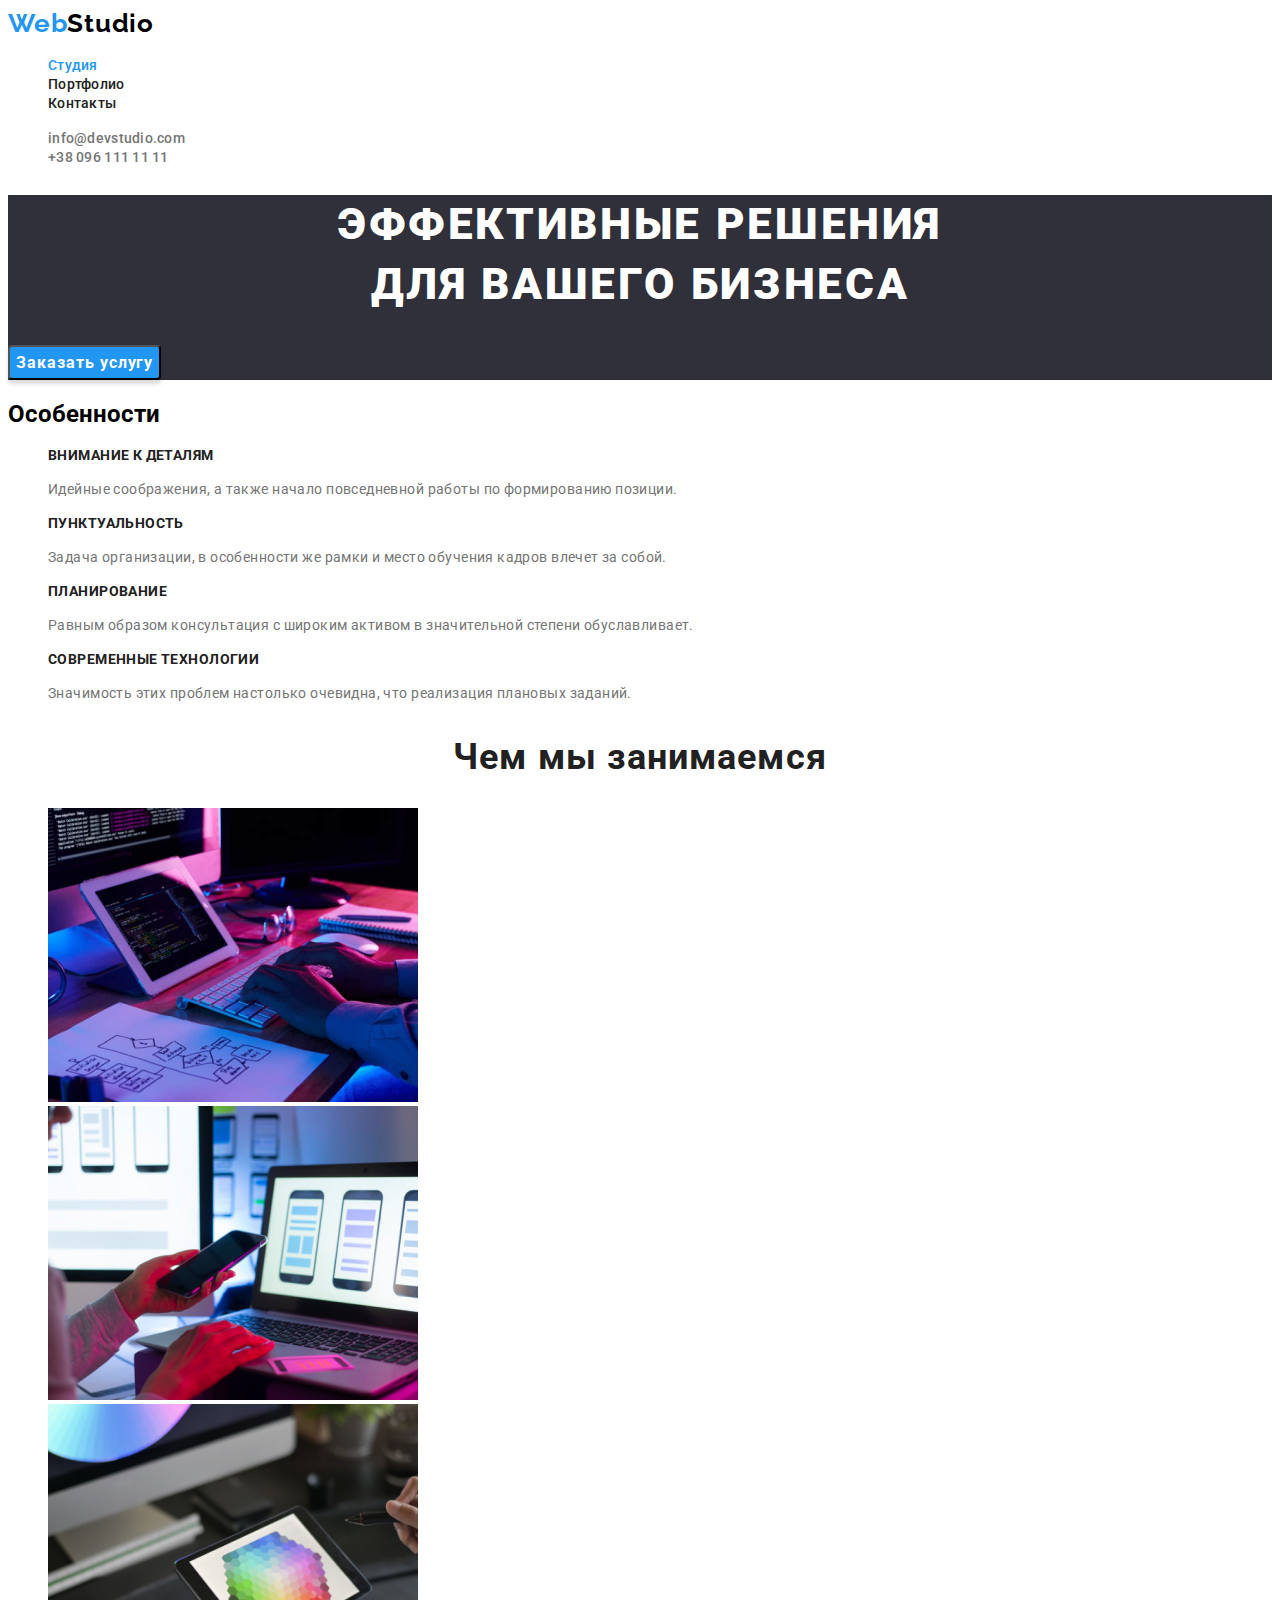
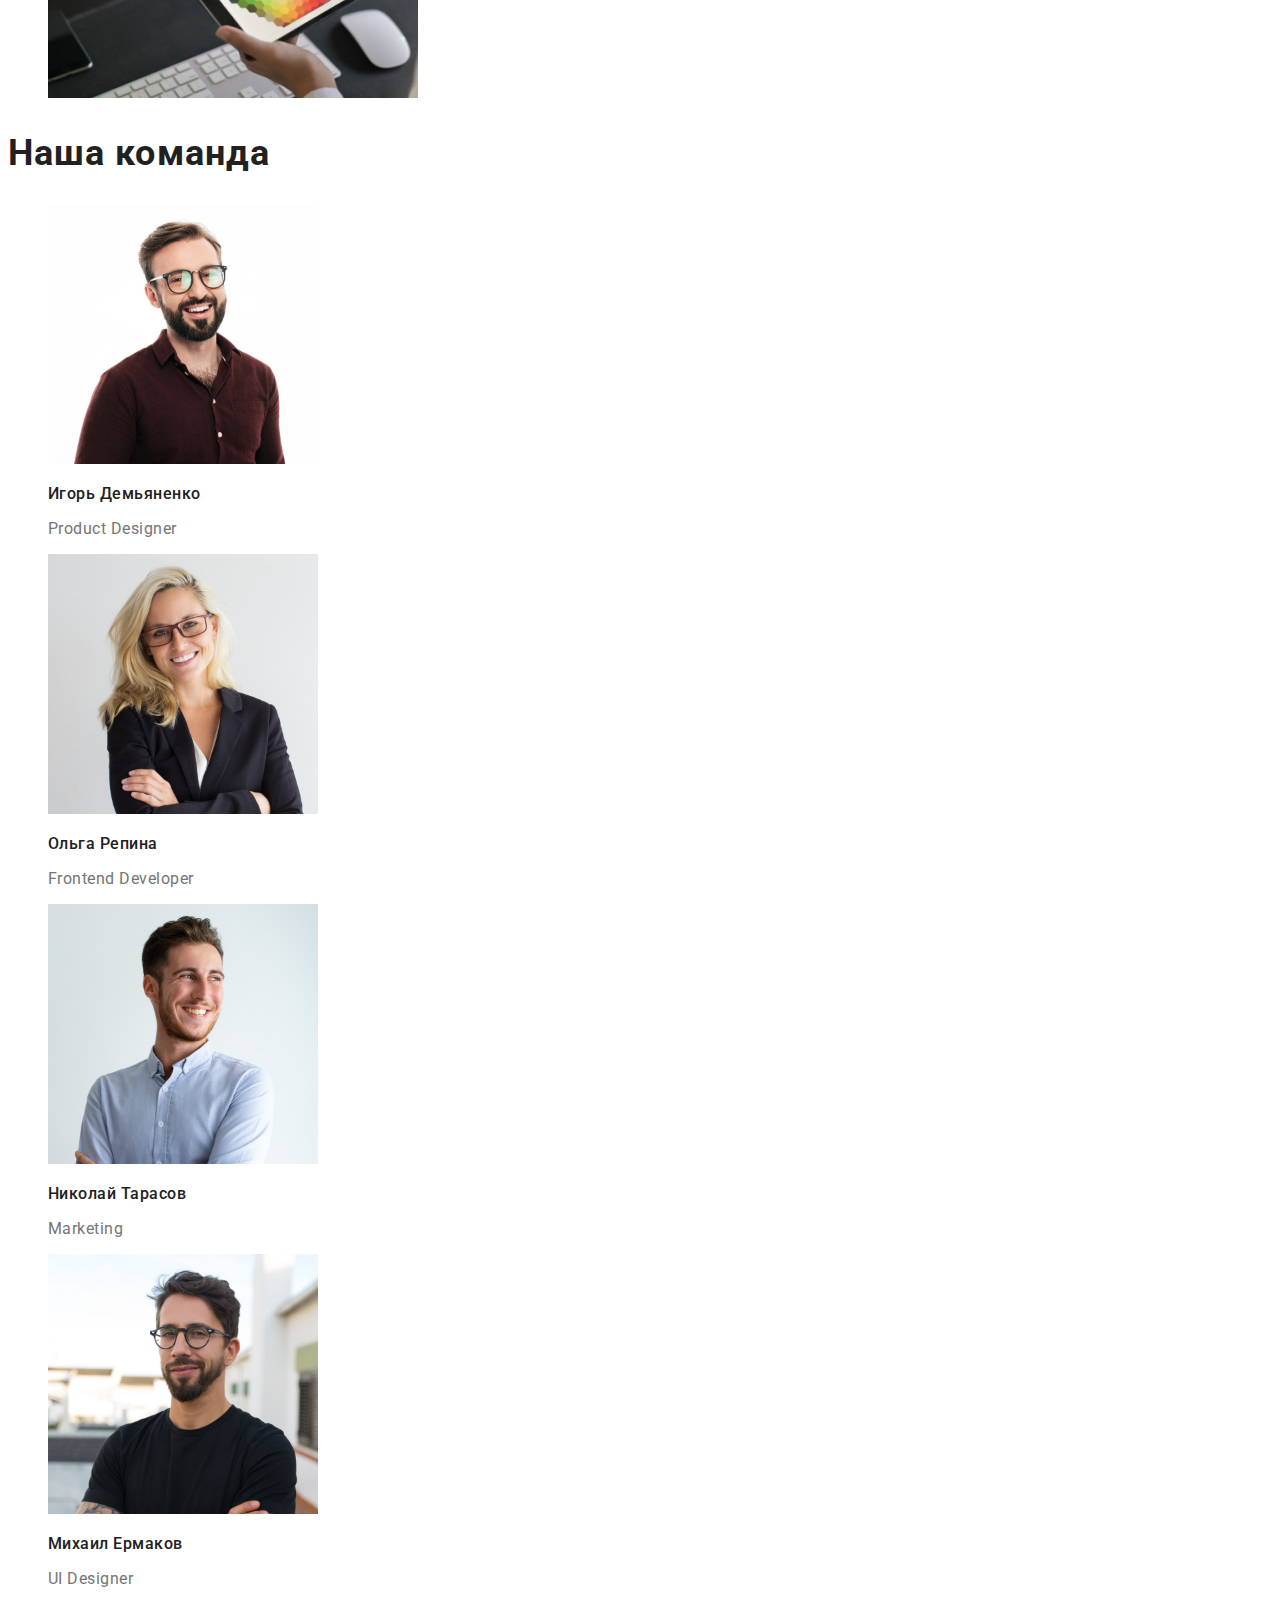
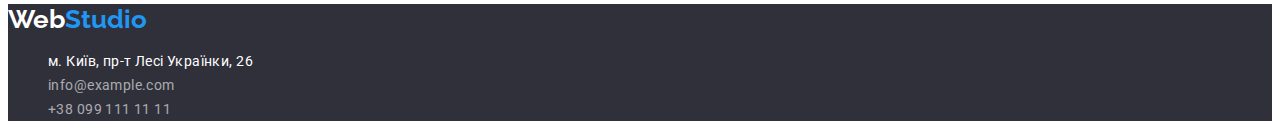
==== index.html @ 1efe6812 "copy" ====
<!DOCTYPE html>
<html lang="ru">
<head>
<meta charset="UTF-8">
<meta http-equiv="X-UA-Compatible" content="IE=edge">
<meta name="viewport" content="width=device-width, initial-scale=1.0">
<link href="https://fonts.googleapis.com/css2?family=Raleway:wght@700&family=Roboto:wght@400;500;700;900&display=swap" rel="stylesheet">
<link rel="stylesheet" href="./сss/styles.css"> 
<title>Studio</title>
</head>
<body >
<!--шапка-->
<header>
<a href="" class="logo"><span>Web</span>Studio</a>
<nav>
<ul class="site-nav">
<li ><a class="link-current" href="" >Студия</a></li>
<li ><a class="link" href="./portfolio.html">Портфолио</a></li>
<li ><a class="link" href="" >Контакты</a></li>
 </ul>
</nav> 
<ul class="adress-header">
 <li ><a class="adress-link" href="meilto:info@devstudio.com">info@devstudio.com</a>
 <li ><a class="adress-link" href="tel:+380961111111">+38 096 111 11 11</a></li>
</ul>
</header>
    <!--основное меню-->
    <main>
        <!--Банер-->
        <section class="hero">
            <h1 class="hero-title">Эффективные решения<br>для вашего бизнеса</h1>
            <button class="button" type="button" >Заказать услугу</button>
        </section>
        <!--описание скилов-->
        <section class="peculiarities">
            <h2>Особенности</h2>
            <ul>
                <li>
                    <h3 class="peculiarities-list">Внимание к деталям</h3>
                    <p class="peculiarities-text">Идейные соображения, а также начало повседневной работы по формированию позиции.</p>
                </li>
                <li>
                    <h3 class="peculiarities-list">Пунктуальность</h3>
                    <p class="peculiarities-text">Задача организации, в особенности же рамки и место обучения кадров влечет за собой.</p>
                </li>
                <li>
                    <h3 class="peculiarities-list">Планирование</h3>
                    <p class="peculiarities-text">Равным образом консультация с широким активом в значительной степени обуславливает.</p>
                </li>
                <li>
                    <h3 class="peculiarities-list">Современные технологии</h3>
                    <p class="peculiarities-text">Значимость этих проблем настолько очевидна, что реализация плановых заданий.</p>
            </ul>
        </section>
        <!--виды работ-->
        <section class="work">

            <h2 class="work-list" >Чем мы занимаемся</h2>
            <ul>
                <li><img src="./imges/image1.jpg" alt="пишем-сайты " width="370"></li>
                <li><img src="./imges/image2.jpg" alt="подстраиваем сайты для телефонов" width="370"></li>
                <li><img src="./imges/image3.jpg" alt="работа с apple" width="370"></li>
            </ul>
        </section>
        <!--команда-->
        <section class="team">

            <h2 class="team-list">Наша команда</h2>
            <ul>
                <li><img src="./imges/image11.jpg" alt="Игорь Демьяненко" width="270">
                    <h3 class="team-name">Игорь Демьяненко</h3>
                    <p class="proffession">Product Designer</p>
                </li>
                <li><img src="./imges/image22.jpg" alt="Ольга Репина" width="270">
                    <h3 class="team-name">Ольга Репина</h3>
                    <p class="proffession">Frontend Developer</p>
                </li>
                <li>
                    <img src="./imges/image33.jpg" alt="Николай Тарасов" width="270">
                    <h3 class="team-name">Николай Тарасов</h3>
                    <p class="proffession">Marketing</p>
                </li>
                <li>
                    <img src="./imges/image44.jpg" alt="Михаил Ермаков" width="270">
                    <h3 class="team-name">Михаил Ермаков</h3>
                    <p class="proffession">UI Designer</p>
                </li>
            </ul>
        </section>
    </main>
    <!--подвал-->
    <footer class="footer">
        <a class="logo-footer" href="./index.html"><span class="logo-wight">Web</span>Studio</a>
        <address >
            <ul class="adress">
                <li ><a class="maps" href="https://goo.gl/maps/7KF9bq7pgSn1SmcG7" target="_blank" rel="noopener noreferrer">м. Київ, пр-т Лесі
                        Українки, 26</a></li>
                <li ><a class="mail" href="mailto:info@example.com">info@example.com</a></li>
                <li ><a class="tel"  href="tel:+380991111111">+38 099 111 11 11</a></li>
            </ul>
        </address>
    </footer>
</body>

</html>
---- сss/styles.css ----
:root{--primary-text-color:#757575;
--title-text-color:#000000;
--acsent-color: #2196F3;
--link-color:#212121;
--ptimari-bg-color:#FFFFFF;
}
body{
font-family:'Roboto',sans-serif;
background: var(--ptimari-bg-color);

}
ul{
list-style: none;
}

/* logo */
.logo {
font-family:'Raleway';
font-weight: 700;
font-size: 26px;
line-height:1.19;
letter-spacing: 0.03em;
color: var(--title-text-color);
text-decoration: none;
}
.logo > span{
    color:#2196F3;
}
/* site nav */
.site-nav .link{
font-weight: 500;
font-size: 14px;
letter-spacing: 0.02em;   
text-decoration: none;
color:#212121;

 }
 .site-nav .link:hover{
color:#2196F3;}

.site-nav .link:focus{color: #2196F3;
}
.link-current{
text-decoration: none;
color: var(--acsent-color);
font-weight: 500;
font-size: 14px;
letter-spacing: 0.02em;
text-decoration: none;

}
/* adress-head */
.adress-header .adress-link{
    font-weight: 500;
    font-size: 14px;
    letter-spacing: 0.02em;
    text-decoration: none;
    color: #757575;
    }
.adress-header .adress-link:hover,.adress-header .adress-link:focus{
    color: #2196F3;
}
/* hero */
.hero{background: #2F303A;
}
.hero-title{
font-weight: 900;
font-size: 44px;
line-height:1.36;
text-align: center;
letter-spacing: 0.06em;
text-transform: uppercase;
color: #FFFFFF;}

.hero .button{
font-family: inherit;
font-weight: 700;
font-size: 16px;
line-height: 1.87;
cursor: pointer;
letter-spacing: 0.06em;
background-color: #2196F3;
box-shadow: 0px 4px 4px rgba(0, 0, 0, 0.15);
border-radius: 4px;
color: #FFFFFF;
}
/* Особенности */
.peculiarities-list{
font-weight: 700;
font-size: 14px;
line-height: 1.14;
letter-spacing: 0.03em;
text-transform: uppercase;
color: #212121;
}
.peculiarities-text{
font-weight: 400;
font-size: 14px;
line-height: 1.71;
letter-spacing: 0.03em;
color: #757575;
}
/* виды работ */
.work-list{
    font-weight: 700;
    font-size: 36px;
    line-height: 1.17;
    text-align: center;
    letter-spacing: 0.03em;
    color: #212121;
}
/* команда */

.team-list{
font-style: normal;
font-weight: 700;
font-size: 36px;
line-height: 1.17;
letter-spacing: 0.03em;
color: #212121;
}
.team-name{
    font-weight: 500;
    font-size: 16px;
    line-height: 19px;
    letter-spacing: 0.03em;
    color: #212121;
}
.proffession {
font-weight: 400;
font-size: 16px;
line-height: 1.19;
letter-spacing: 0.03em;
color: #757575;
}
/* подвал */
.footer{
background: #2F303A;
}

.logo-footer{
font-family: 'Raleway';
font-weight: 700;
font-size: 26px;
color: #2196F3;
text-decoration: none;

}    
.logo-footer span {
color:#FFFFFF

}
.maps{
font-style: normal;
font-weight: 400;
font-size: 14px;
line-height: 1.71;
letter-spacing: 0.03em;
text-decoration: none;
color: #FFFFFF;
}
.adress .mail{
font-style: normal;
font-weight: 400;
font-size: 14px;
line-height: 1.71;
letter-spacing: 0.03em;
text-decoration: none;
color: rgba(255, 255, 255, 0.6);
}
.adress .tel{
font-style: normal;
font-weight: 400;
font-size: 14px;
line-height: 1.71;
letter-spacing: 0.03em;
text-decoration: none;
color: rgba(255, 255, 255, 0.6);}
.adress .maps:hover,.adress .maps:focus{
    color:#2196F3;
} 
.adress .mail:hover,.adress .mail:focus{
    color: #2196F3;
}
.adress .tel:hover,.adress .tel:focus{
    color: #2196F3;
}
/* портфолио */
.section-ng {
    cursor: pointer;
}
.button .list{
font-family: inherit;
font-weight: 500; 
font-size: 16px; 
box-shadow: 0px 4px 4px rgba(0, 0, 0, 0.15);
}
.button .list:hover{
background-color: #2196F3;
cursor: pointer
}

.button .list:hover{
 color: #FFFFFF;   
}
.button .list:focus{
background-color: #2196F3;    
}
.button .list:focus{
    color: #FFFFFF;
}
.gallery .title{
font-style:700; 
font-size: 18px; 
line-height: 2;
color: #212121;
}
.gallery .text{
font-weight:400;
font-size: 16px ;
line-height: 1.9; 
color: #757575;

}
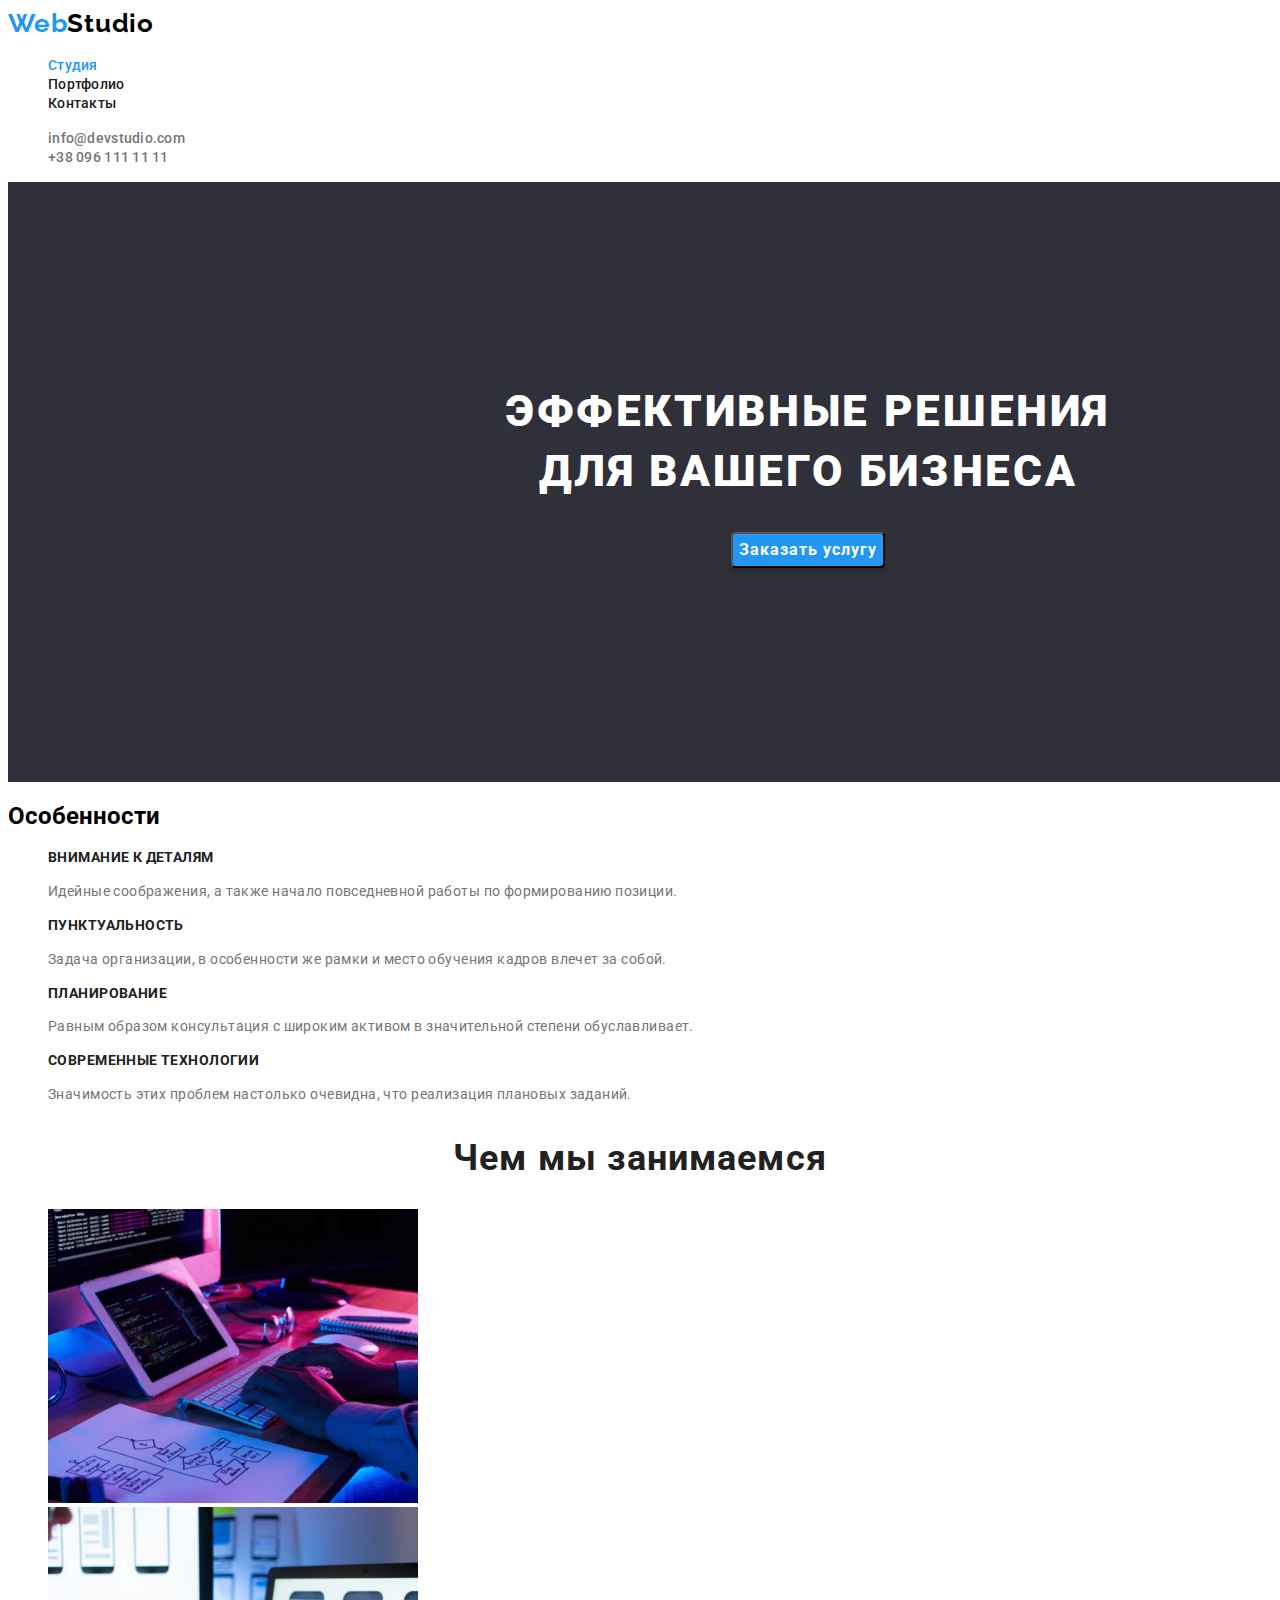
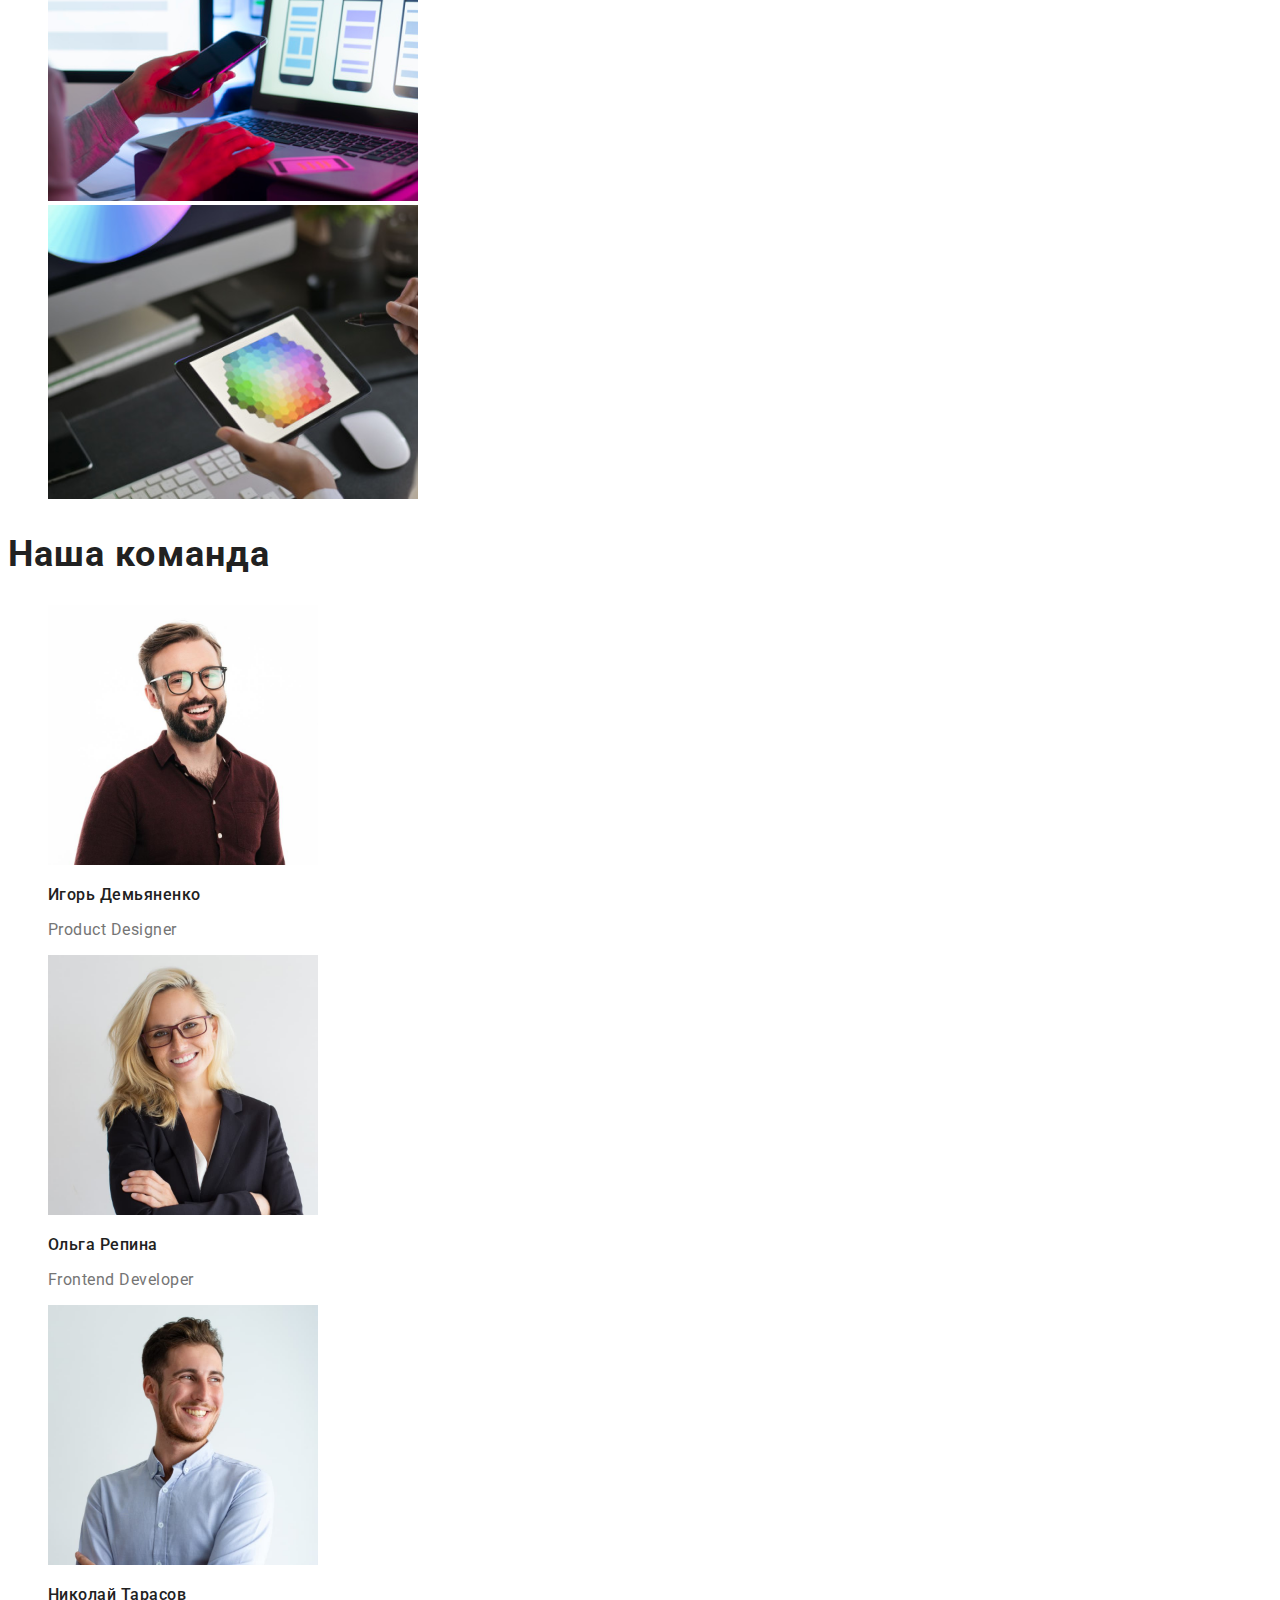
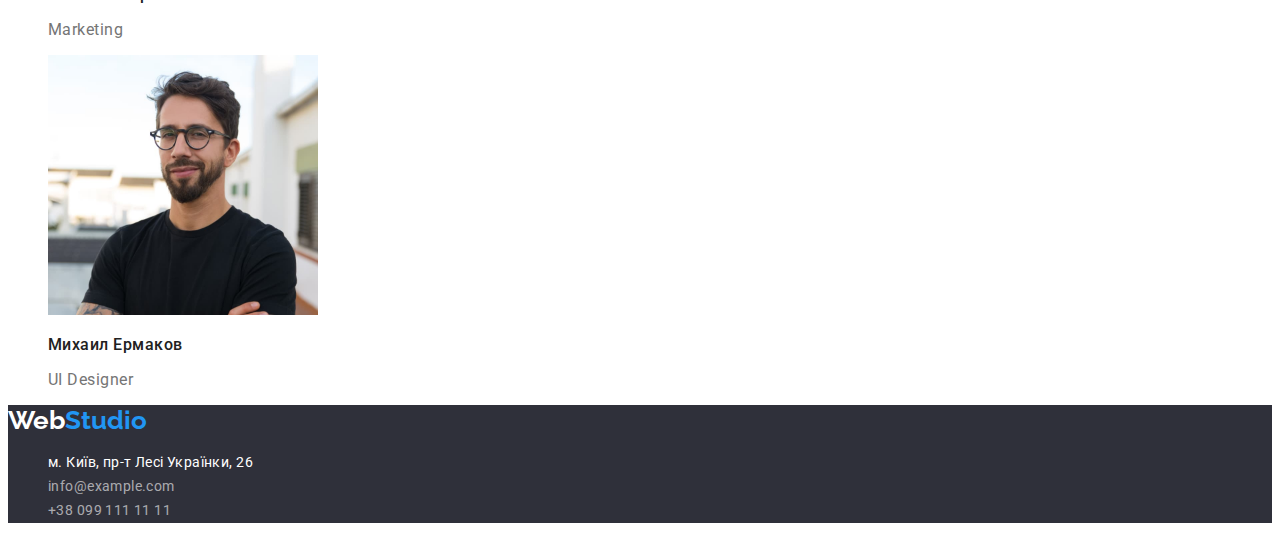
==== commit 3e53973b: "studi" ====
--- a/index.html
+++ b/index.html
@@ -5,6 +5,7 @@
 <meta http-equiv="X-UA-Compatible" content="IE=edge">
 <meta name="viewport" content="width=device-width, initial-scale=1.0">
 <link href="https://fonts.googleapis.com/css2?family=Raleway:wght@700&family=Roboto:wght@400;500;700;900&display=swap" rel="stylesheet">
+<link rel="stylesheet" href="https://cdnjs.cloudflare.com/ajax/libs/modern-normalize/1.1.0/modern-normalize.min.css" integrity="sha512-wpPYUAdjBVSE4KJnH1VR1HeZfpl1ub8YT/NKx4PuQ5NmX2tKuGu6U/JRp5y+Y8XG2tV+wKQpNHVUX03MfMFn9Q==" crossorigin="anonymous" referrerpolicy="no-referrer" />
 <link rel="stylesheet" href="./сss/styles.css"> 
 <title>Studio</title>
 </head>
--- a/сss/styles.css
+++ b/сss/styles.css
@@ -61,13 +61,21 @@
     color: #2196F3;
 }
 /* hero */
-.hero{background: #2F303A;
+.hero{
+    display: inline-block;
+    margin-top: 0;
+    height: 600px;
+    width: 1600px;
+    text-align: center;
+    background: #2F303A;
 }
 .hero-title{
+margin-top: 200px;
+margin-bottom: 30px;
 font-weight: 900;
 font-size: 44px;
 line-height:1.36;
-text-align: center;
+
 letter-spacing: 0.06em;
 text-transform: uppercase;
 color: #FFFFFF;}
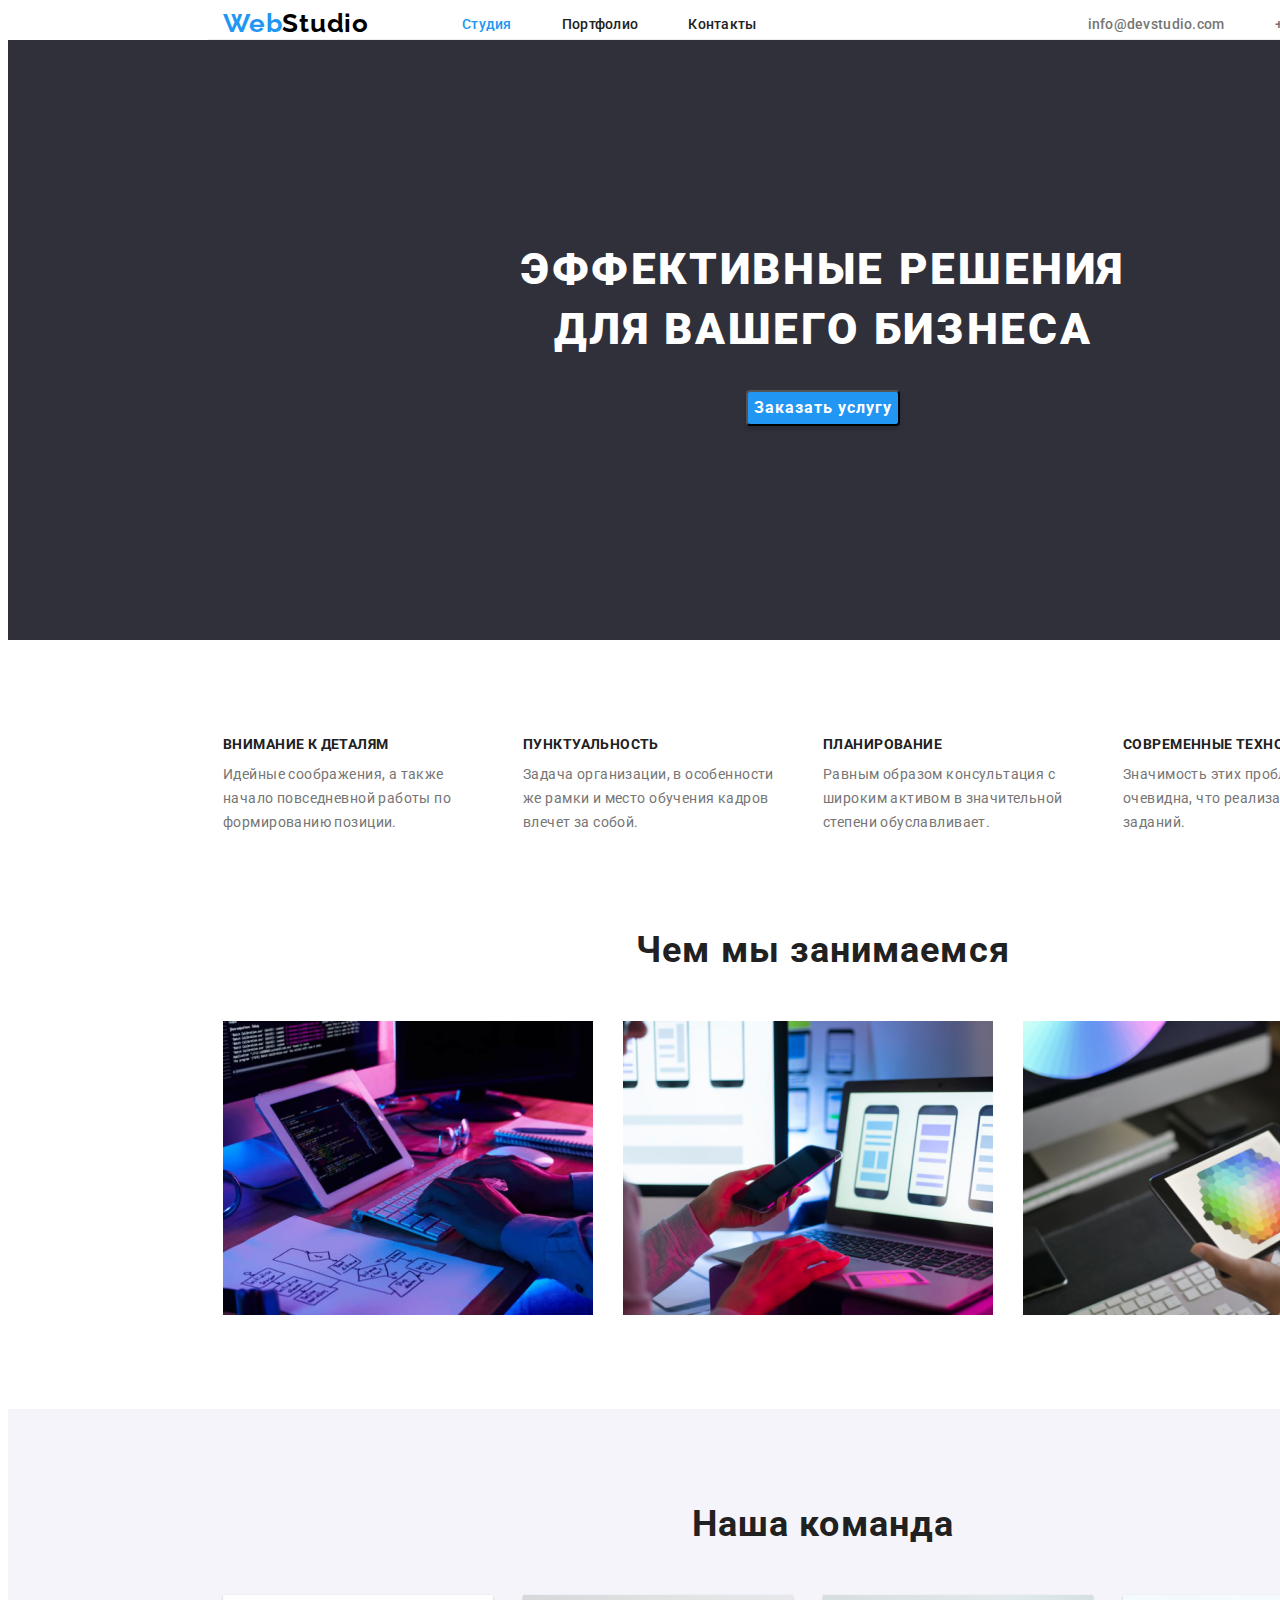
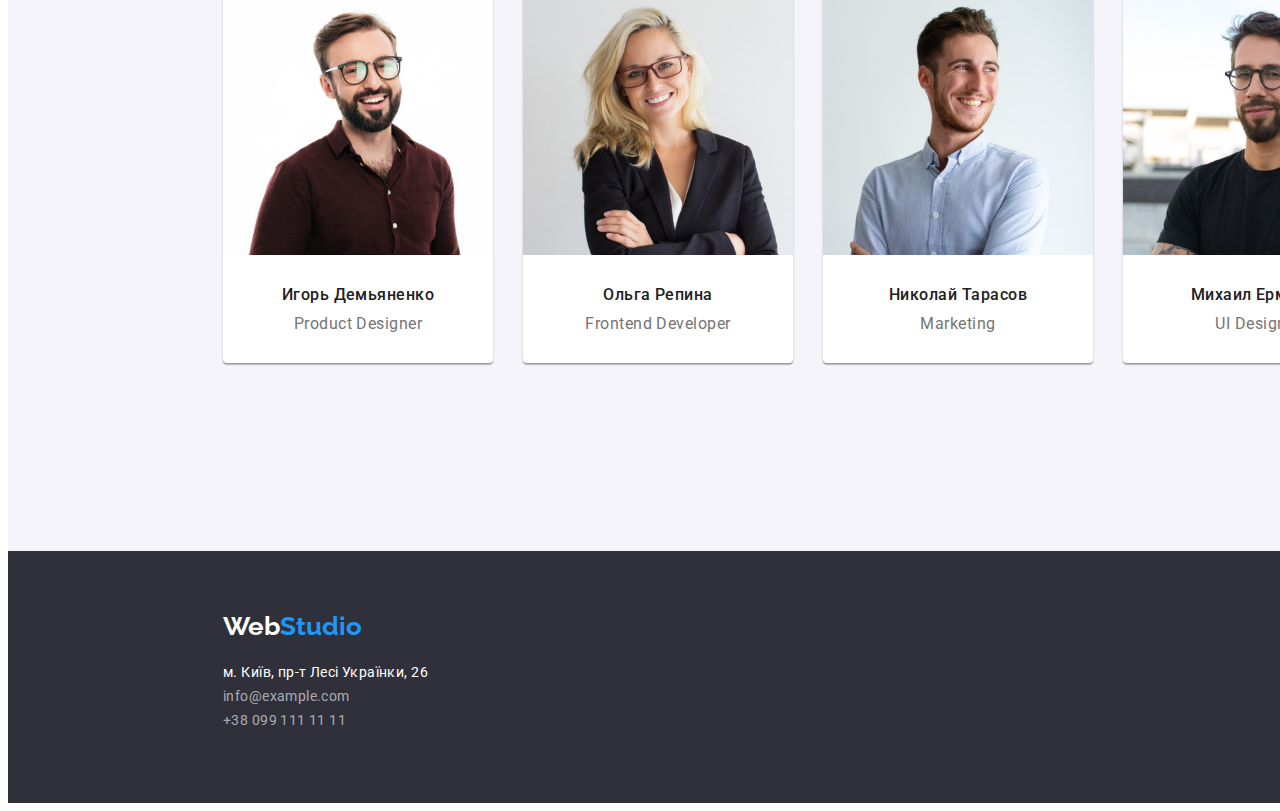
==== commit ac9343e3: "home work 3" ====
--- a/index.html
+++ b/index.html
@@ -10,96 +10,108 @@
 <title>Studio</title>
 </head>
 <body >
-<!--шапка-->
+<!--header-->
 <header>
+<div class="conteiner header">
 <a href="" class="logo"><span>Web</span>Studio</a>
 <nav>
 <ul class="site-nav">
-<li ><a class="link-current" href="" >Студия</a></li>
-<li ><a class="link" href="./portfolio.html">Портфолио</a></li>
-<li ><a class="link" href="" >Контакты</a></li>
+<li class="item"><a class="link-current" href="" >Студия</a></li>
+<li class="item"><a class="link" href="./portfolio.html">Портфолио</a></li>
+<li class="item"><a class="link" href="" >Контакты</a></li>
  </ul>
 </nav> 
 <ul class="adress-header">
- <li ><a class="adress-link" href="meilto:info@devstudio.com">info@devstudio.com</a>
- <li ><a class="adress-link" href="tel:+380961111111">+38 096 111 11 11</a></li>
+ <li class="item"><a class="adress-link" href= "meilto:info@devstudio.com">info@devstudio.com</a>
+ <li class="item"><a class="adress-link" href= "tel:+380961111111">+38 096 111 11 11</a></li>
 </ul>
+</div>
 </header>
-    <!--основное меню-->
+    <!--unique main-->
     <main>
         <!--Банер-->
         <section class="hero">
+            <div class="conteiner">
             <h1 class="hero-title">Эффективные решения<br>для вашего бизнеса</h1>
             <button class="button" type="button" >Заказать услугу</button>
+        </div>
         </section>
-        <!--описание скилов-->
-        <section class="peculiarities">
-            <h2>Особенности</h2>
-            <ul>
-                <li>
+        <!--skill description-->
+        <section >
+            <div class="conteiner">
+            <h2 class="visibility">Особенности</h2>
+            <ul class="peculiarities">
+                <li class="item">
                     <h3 class="peculiarities-list">Внимание к деталям</h3>
                     <p class="peculiarities-text">Идейные соображения, а также начало повседневной работы по формированию позиции.</p>
                 </li>
-                <li>
+                <li class="item">
                     <h3 class="peculiarities-list">Пунктуальность</h3>
                     <p class="peculiarities-text">Задача организации, в особенности же рамки и место обучения кадров влечет за собой.</p>
                 </li>
-                <li>
+                <li class="item">
                     <h3 class="peculiarities-list">Планирование</h3>
                     <p class="peculiarities-text">Равным образом консультация с широким активом в значительной степени обуславливает.</p>
                 </li>
-                <li>
+                <li class="item">
                     <h3 class="peculiarities-list">Современные технологии</h3>
                     <p class="peculiarities-text">Значимость этих проблем настолько очевидна, что реализация плановых заданий.</p>
             </ul>
+        </div>
         </section>
-        <!--виды работ-->
-        <section class="work">
+        <!--work tips-->
+        <section >
+            <div class="conteiner">
 
             <h2 class="work-list" >Чем мы занимаемся</h2>
-            <ul>
-                <li><img src="./imges/image1.jpg" alt="пишем-сайты " width="370"></li>
-                <li><img src="./imges/image2.jpg" alt="подстраиваем сайты для телефонов" width="370"></li>
-                <li><img src="./imges/image3.jpg" alt="работа с apple" width="370"></li>
+            <ul class="work">
+                <li class="img"><img src="./imges/image1.jpg" alt="пишем-сайты " width="370"></li>
+                <li class="img"><img src="./imges/image2.jpg" alt="подстраиваем сайты для телефонов" width="370"></li>
+                <li class="img"><img src="./imges/image3.jpg" alt="работа с apple" width="370"></li>
             </ul>
+        </div>
         </section>
-        <!--команда-->
-        <section class="team">
+        <!--team-->
+        <section class="teams">
+            <div class="conteiner ">
 
             <h2 class="team-list">Наша команда</h2>
-            <ul>
-                <li><img src="./imges/image11.jpg" alt="Игорь Демьяненко" width="270">
+            <ul class="team">
+                <li class="item"><img src="./imges/image11.jpg" alt="Игорь Демьяненко" width="270">
                     <h3 class="team-name">Игорь Демьяненко</h3>
                     <p class="proffession">Product Designer</p>
                 </li>
-                <li><img src="./imges/image22.jpg" alt="Ольга Репина" width="270">
+                <li class="item"><img src="./imges/image22.jpg" alt="Ольга Репина" width="270">
                     <h3 class="team-name">Ольга Репина</h3>
                     <p class="proffession">Frontend Developer</p>
                 </li>
-                <li>
+                <li class="item">
                     <img src="./imges/image33.jpg" alt="Николай Тарасов" width="270">
                     <h3 class="team-name">Николай Тарасов</h3>
                     <p class="proffession">Marketing</p>
                 </li>
-                <li>
+                <li class="item">
                     <img src="./imges/image44.jpg" alt="Михаил Ермаков" width="270">
                     <h3 class="team-name">Михаил Ермаков</h3>
                     <p class="proffession">UI Designer</p>
                 </li>
             </ul>
+        </div>
         </section>
     </main>
-    <!--подвал-->
+    <!--footer-->
     <footer class="footer">
+        <div class="conteiner">
         <a class="logo-footer" href="./index.html"><span class="logo-wight">Web</span>Studio</a>
         <address >
             <ul class="adress">
-                <li ><a class="maps" href="https://goo.gl/maps/7KF9bq7pgSn1SmcG7" target="_blank" rel="noopener noreferrer">м. Київ, пр-т Лесі
+                <li class="item"><a class="maps" href="https://goo.gl/maps/7KF9bq7pgSn1SmcG7" target="_blank" rel="noopener noreferrer">м. Київ, пр-т Лесі
                         Українки, 26</a></li>
-                <li ><a class="mail" href="mailto:info@example.com">info@example.com</a></li>
-                <li ><a class="tel"  href="tel:+380991111111">+38 099 111 11 11</a></li>
+                <li class="item"><a class="mail" href="mailto:info@example.com">info@example.com</a></li>
+                <li class="item"><a class="tel"  href="tel:+380991111111">+38 099 111 11 11</a></li>
             </ul>
         </address>
+    </div>
     </footer>
 </body>
 
--- a/сss/styles.css
+++ b/сss/styles.css
@@ -4,19 +4,48 @@
 --link-color:#212121;
 --ptimari-bg-color:#FFFFFF;
 }
+
 body{
 font-family:'Roboto',sans-serif;
 background: var(--ptimari-bg-color);
-
-}
-ul{
+}
+
+ul{margin: 0;
+padding: 0;
 list-style: none;
 }
-
+h1,h2,h3,h4,h5,h6{
+    margin: 0;
+    padding: 0;
+}
+p{margin: 0;
+padding: 0;}
+/* size all content */
+.conteiner{
+display: inline-block;
+width: 1200px;
+margin: 0 200px 0 200px;
+padding: 0 15px 0 15px;
+}
+
+/* visibility */
+.visibility{
+font-size:0;
+visibility: hidden;
+}
+ 
+/* header */
+.conteiner.header{
+display:flex; 
+align-items: center;
+border-bottom: 1px solid #ECECEC;}
 /* logo */
 .logo {
+
 font-family:'Raleway';
 font-weight: 700;
+margin-left: 0;
+margin-right: 93px;
 font-size: 26px;
 line-height:1.19;
 letter-spacing: 0.03em;
@@ -27,6 +56,16 @@
     color:#2196F3;
 }
 /* site nav */
+.site-nav{
+    display:flex;
+    padding-left: 0;
+}
+.site-nav .item{
+    margin-right: 50px;
+}
+.site-nav .item:last-child{
+    margin-right: 331px;
+}
 .site-nav .link{
 font-weight: 500;
 font-size: 14px;
@@ -50,6 +89,17 @@
 
 }
 /* adress-head */
+.adress-header{
+    display:flex;
+    padding-left: 0;
+}
+.adress-header .item{
+    margin-right: 50px; 
+   
+}
+.adress-header .item:last-child{
+margin-right: 0;
+}
 .adress-header .adress-link{
     font-weight: 500;
     font-size: 14px;
@@ -62,12 +112,13 @@
 }
 /* hero */
 .hero{
-    display: inline-block;
-    margin-top: 0;
-    height: 600px;
-    width: 1600px;
-    text-align: center;
-    background: #2F303A;
+display: inline-block;
+height: 600px;
+width: 1600px;
+margin-bottom: 94px;
+text-align: center;
+background: #2F303A;
+
 }
 .hero-title{
 margin-top: 200px;
@@ -92,8 +143,23 @@
 border-radius: 4px;
 color: #FFFFFF;
 }
-/* Особенности */
+/* peculiarities */
+.peculiarities{
+display: inline-block;
+padding: 0;
+display: flex;
+padding-bottom: 94px;
+}
+.peculiarities .item{
+margin-right: 30px;
+padding: 0;
+width: 270px;
+}
+.peculiarities .item:last-child{
+margin-right: 0;
+}
 .peculiarities-list{
+margin-bottom: 10px;
 font-weight: 700;
 font-size: 14px;
 line-height: 1.14;
@@ -108,8 +174,20 @@
 letter-spacing: 0.03em;
 color: #757575;
 }
-/* виды работ */
+/* work tips */
+.work{
+    padding: 0;
+    display: flex;
+padding-bottom: 94px;
+}
+.work .img{
+    margin-right: 30px;
+}
+.work .img:last-child{
+    margin-right: 0;
+}
 .work-list{
+    margin-bottom: 50px;
     font-weight: 700;
     font-size: 36px;
     line-height: 1.17;
@@ -117,9 +195,39 @@
     letter-spacing: 0.03em;
     color: #212121;
 }
-/* команда */
-
+
+/*team*/
+.teams{
+display: inline-block;
+padding-top: 94px;
+height: 648px;
+width: 1600px;
+background-color: #F5F4FA
+}
+.team{
+    padding: 0;
+    display: flex;
+    margin-bottom: 94px;
+   
+}
+.team .item{
+margin-right: 30px;
+text-align: center;
+border-bottom-left-radius:4px;
+border-bottom-right-radius: 4px;
+background-color: #FFFFFF;
+box-shadow:
+        0px 1px 3px rgba(0, 0, 0, 0.12),
+        0px 1px 1px rgba(0, 0, 0, 0.14),
+        0px 2px 1px rgba(0, 0, 0, 0.2);
+}
+.team .item:last-child{
+    margin-right: 0;
+}
 .team-list{
+text-align: center;
+padding-bottom: 50px;
+margin: 0;
 font-style: normal;
 font-weight: 700;
 font-size: 36px;
@@ -128,6 +236,8 @@
 color: #212121;
 }
 .team-name{
+   padding-top: 30px;
+   padding-bottom: 10px;
     font-weight: 500;
     font-size: 16px;
     line-height: 19px;
@@ -135,24 +245,32 @@
     color: #212121;
 }
 .proffession {
+padding-bottom: 30px;
 font-weight: 400;
 font-size: 16px;
 line-height: 1.19;
 letter-spacing: 0.03em;
 color: #757575;
 }
-/* подвал */
+/* footer */
 .footer{
+height: 252px;
+width: 1600px;
 background: #2F303A;
 }
+.adress{padding: 0;
+    
+}
 
 .logo-footer{
+ display:block;
+ margin-bottom: 20px;
 font-family: 'Raleway';
 font-weight: 700;
+margin-top: 60px;
 font-size: 26px;
 color: #2196F3;
 text-decoration: none;
-
 }    
 .logo-footer span {
 color:#FFFFFF
@@ -167,6 +285,7 @@
 text-decoration: none;
 color: #FFFFFF;
 }
+
 .adress .mail{
 font-style: normal;
 font-weight: 400;
@@ -193,31 +312,71 @@
 .adress .tel:hover,.adress .tel:focus{
     color: #2196F3;
 }
-/* портфолио */
+
+/*button*/
 .section-ng {
     cursor: pointer;
 }
-.button .list{
+.but{ 
+margin-top: 94px; 
+display: flex;
+justify-content: center;
+padding: 0;
+}
+.but .item{
+ margin-right: 8px;
+ margin-bottom: 34px;
+}
+.but .item:last-child{
+    margin-right: 0;
+}
+.but .list{
 font-family: inherit;
 font-weight: 500; 
 font-size: 16px; 
 box-shadow: 0px 4px 4px rgba(0, 0, 0, 0.15);
 }
-.button .list:hover{
+.but .list:hover{
 background-color: #2196F3;
 cursor: pointer
 }
 
-.button .list:hover{
+.but .list:hover{
  color: #FFFFFF;   
 }
-.button .list:focus{
+.but .list:focus{
 background-color: #2196F3;    
 }
-.button .list:focus{
+.but .list:focus{
     color: #FFFFFF;
 }
+/* gallery */
+img{display:block;}
+.gallery{
+    display: flex;
+    flex-wrap: wrap;
+    padding: 0;
+}
+.gallery .list{
+margin-right:30px;
+margin-bottom: 30px;
+}
+.gallery .border{
+margin: 0;
+padding: 20px 24px;
+border-left:1px solid #EEEEEE;
+border-right:1px solid #EEEEEE;
+border-bottom:1px solid #EEEEEE;
+}
+.gallery .list:nth-child(3n){
+    margin-right: 0;
+}
+.gallery .list:nth-child(n+7){
+    margin-bottom: 0;
+   padding-bottom: 94px;
+}
 .gallery .title{
+font-family: 'Roboto';
 font-style:700; 
 font-size: 18px; 
 line-height: 2;
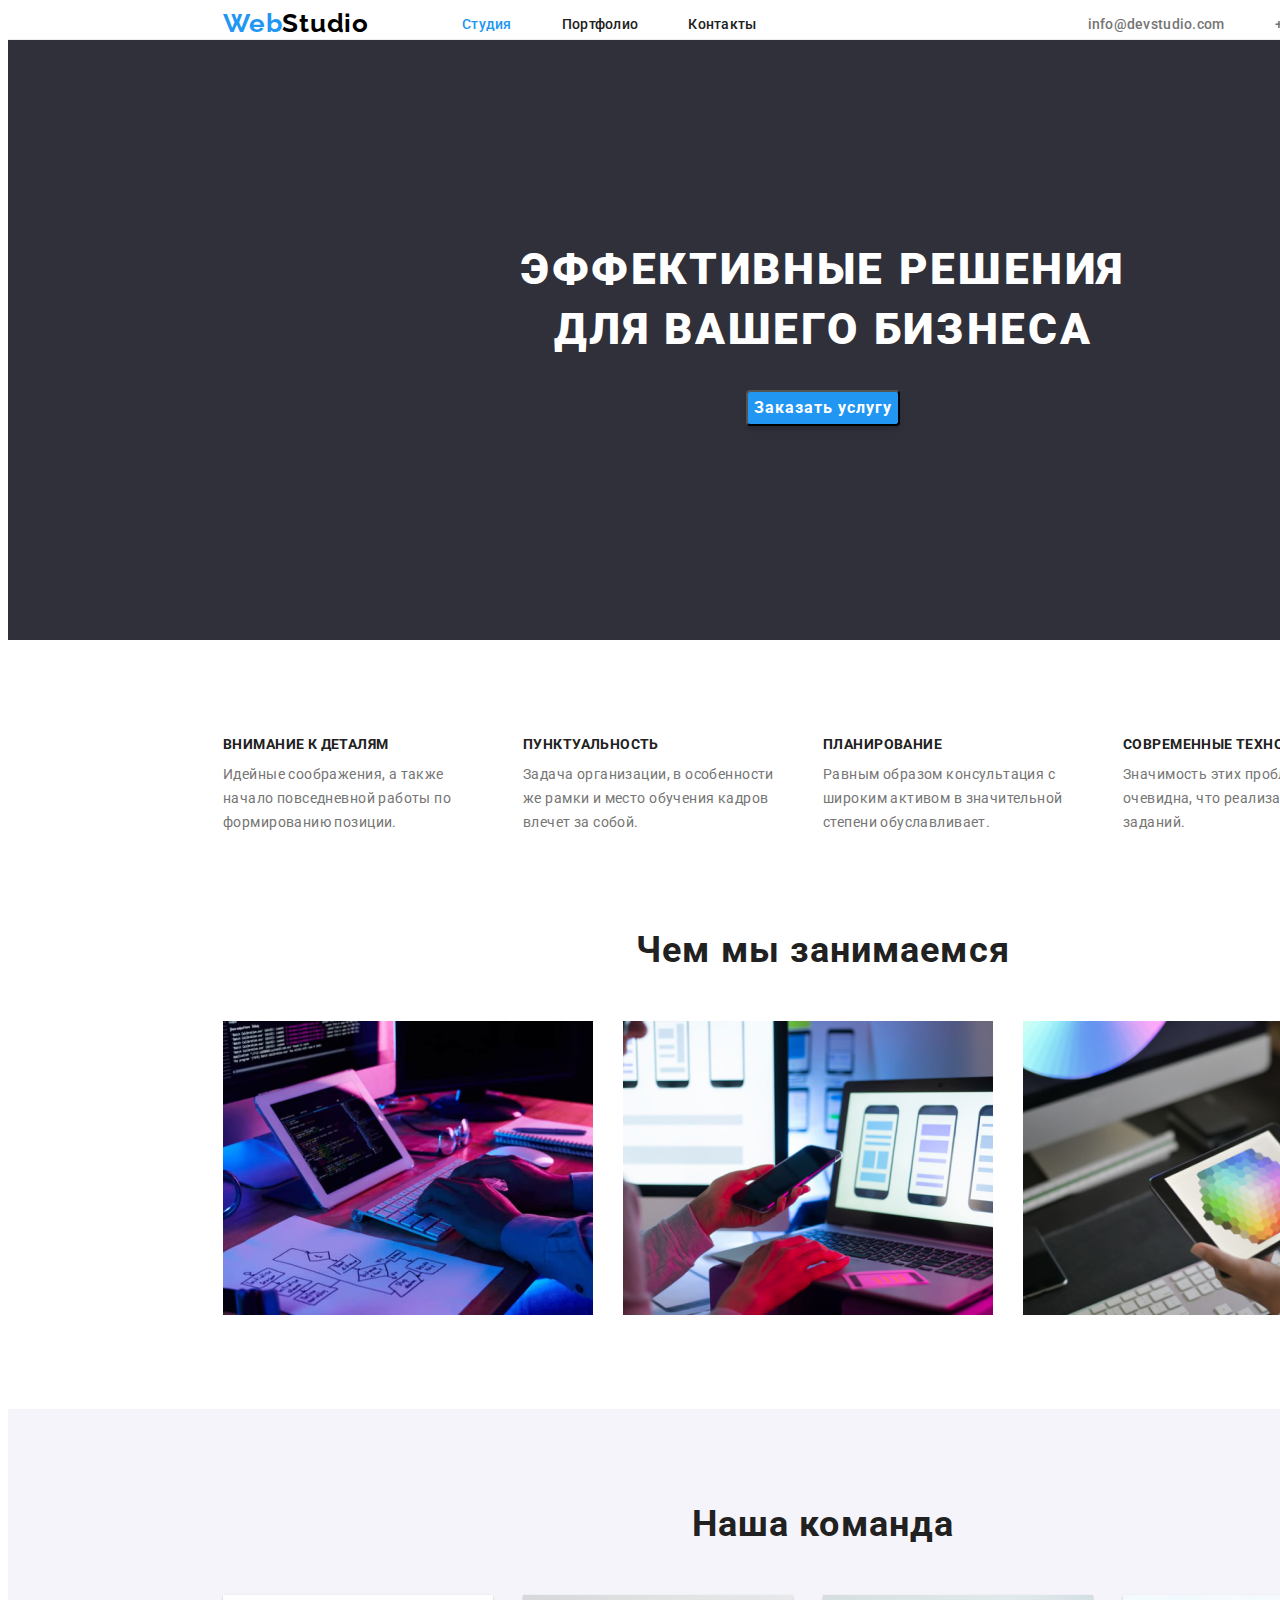
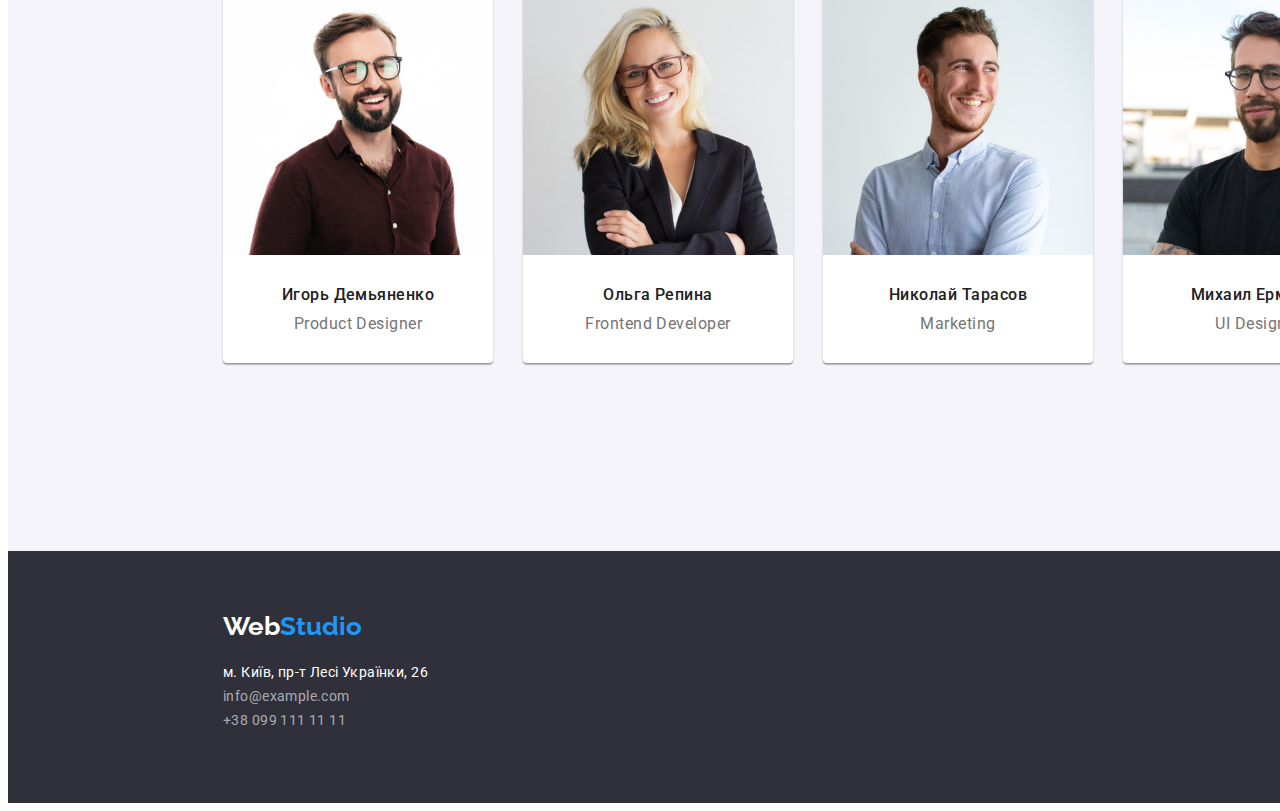
==== commit 0768623c: "home work 3" ====
--- a/index.html
+++ b/index.html
@@ -11,7 +11,7 @@
 </head>
 <body >
 <!--header-->
-<header>
+<header class="head">
 <div class="conteiner header">
 <a href="" class="logo"><span>Web</span>Studio</a>
 <nav>
@@ -29,7 +29,7 @@
 </header>
     <!--unique main-->
     <main>
-        <!--Банер-->
+        <!--hero-->
         <section class="hero">
             <div class="conteiner">
             <h1 class="hero-title">Эффективные решения<br>для вашего бизнеса</h1>
@@ -99,7 +99,7 @@
         </div>
         </section>
     </main>
-    <!--footer-->
+    <!--foo-->
     <footer class="footer">
         <div class="conteiner">
         <a class="logo-footer" href="./index.html"><span class="logo-wight">Web</span>Studio</a>
--- a/сss/styles.css
+++ b/сss/styles.css
@@ -3,6 +3,7 @@
 --acsent-color: #2196F3;
 --link-color:#212121;
 --ptimari-bg-color:#FFFFFF;
+--border-color:#ECECEC;
 }
 
 body{
@@ -24,7 +25,8 @@
 .conteiner{
 display: inline-block;
 width: 1200px;
-margin: 0 200px 0 200px;
+margin-right: 200px;
+margin-left: 200px;
 padding: 0 15px 0 15px;
 }
 
@@ -35,10 +37,16 @@
 }
  
 /* header */
+.head{
+    margin: 0;
+    padding: 0;
+    border-bottom: 1px solid var(--border-color);
+    width: 1600px;
+}
 .conteiner.header{
 display:flex; 
 align-items: center;
-border-bottom: 1px solid #ECECEC;}
+}
 /* logo */
 .logo {
 
@@ -71,13 +79,13 @@
 font-size: 14px;
 letter-spacing: 0.02em;   
 text-decoration: none;
-color:#212121;
+color:var(--link-color);
 
  }
  .site-nav .link:hover{
-color:#2196F3;}
-
-.site-nav .link:focus{color: #2196F3;
+color:var(--acsent-color);}
+
+.site-nav .link:focus{color: var(--acsent-color);
 }
 .link-current{
 text-decoration: none;
@@ -108,7 +116,7 @@
     color: #757575;
     }
 .adress-header .adress-link:hover,.adress-header .adress-link:focus{
-    color: #2196F3;
+    color: var(--acsent-color);
 }
 /* hero */
 .hero{
@@ -129,7 +137,7 @@
 
 letter-spacing: 0.06em;
 text-transform: uppercase;
-color: #FFFFFF;}
+color: var(--ptimari-bg-color);}
 
 .hero .button{
 font-family: inherit;
@@ -141,7 +149,7 @@
 background-color: #2196F3;
 box-shadow: 0px 4px 4px rgba(0, 0, 0, 0.15);
 border-radius: 4px;
-color: #FFFFFF;
+color: var(--ptimari-bg-color);
 }
 /* peculiarities */
 .peculiarities{
@@ -165,7 +173,7 @@
 line-height: 1.14;
 letter-spacing: 0.03em;
 text-transform: uppercase;
-color: #212121;
+color: var(--link-color);
 }
 .peculiarities-text{
 font-weight: 400;
@@ -193,7 +201,7 @@
     line-height: 1.17;
     text-align: center;
     letter-spacing: 0.03em;
-    color: #212121;
+    color: var(--link-color);
 }
 
 /*team*/
@@ -215,11 +223,11 @@
 text-align: center;
 border-bottom-left-radius:4px;
 border-bottom-right-radius: 4px;
-background-color: #FFFFFF;
+background-color: var(--ptimari-bg-color);
 box-shadow:
-        0px 1px 3px rgba(0, 0, 0, 0.12),
-        0px 1px 1px rgba(0, 0, 0, 0.14),
-        0px 2px 1px rgba(0, 0, 0, 0.2);
+0px 1px 3px rgba(0, 0, 0, 0.12),
+0px 1px 1px rgba(0, 0, 0, 0.14),
+0px 2px 1px rgba(0, 0, 0, 0.2);
 }
 .team .item:last-child{
     margin-right: 0;
@@ -233,7 +241,7 @@
 font-size: 36px;
 line-height: 1.17;
 letter-spacing: 0.03em;
-color: #212121;
+color: var(--link-color);
 }
 .team-name{
    padding-top: 30px;
@@ -242,7 +250,7 @@
     font-size: 16px;
     line-height: 19px;
     letter-spacing: 0.03em;
-    color: #212121;
+    color: var(--link-color);
 }
 .proffession {
 padding-bottom: 30px;
@@ -250,7 +258,7 @@
 font-size: 16px;
 line-height: 1.19;
 letter-spacing: 0.03em;
-color: #757575;
+color: var(--primary-text-color);
 }
 /* footer */
 .footer{
@@ -269,11 +277,11 @@
 font-weight: 700;
 margin-top: 60px;
 font-size: 26px;
-color: #2196F3;
+color: var(--acsent-color);
 text-decoration: none;
 }    
 .logo-footer span {
-color:#FFFFFF
+color:var(--ptimari-bg-color);
 
 }
 .maps{
@@ -283,7 +291,7 @@
 line-height: 1.71;
 letter-spacing: 0.03em;
 text-decoration: none;
-color: #FFFFFF;
+color:var(--ptimari-bg-color);
 }
 
 .adress .mail{
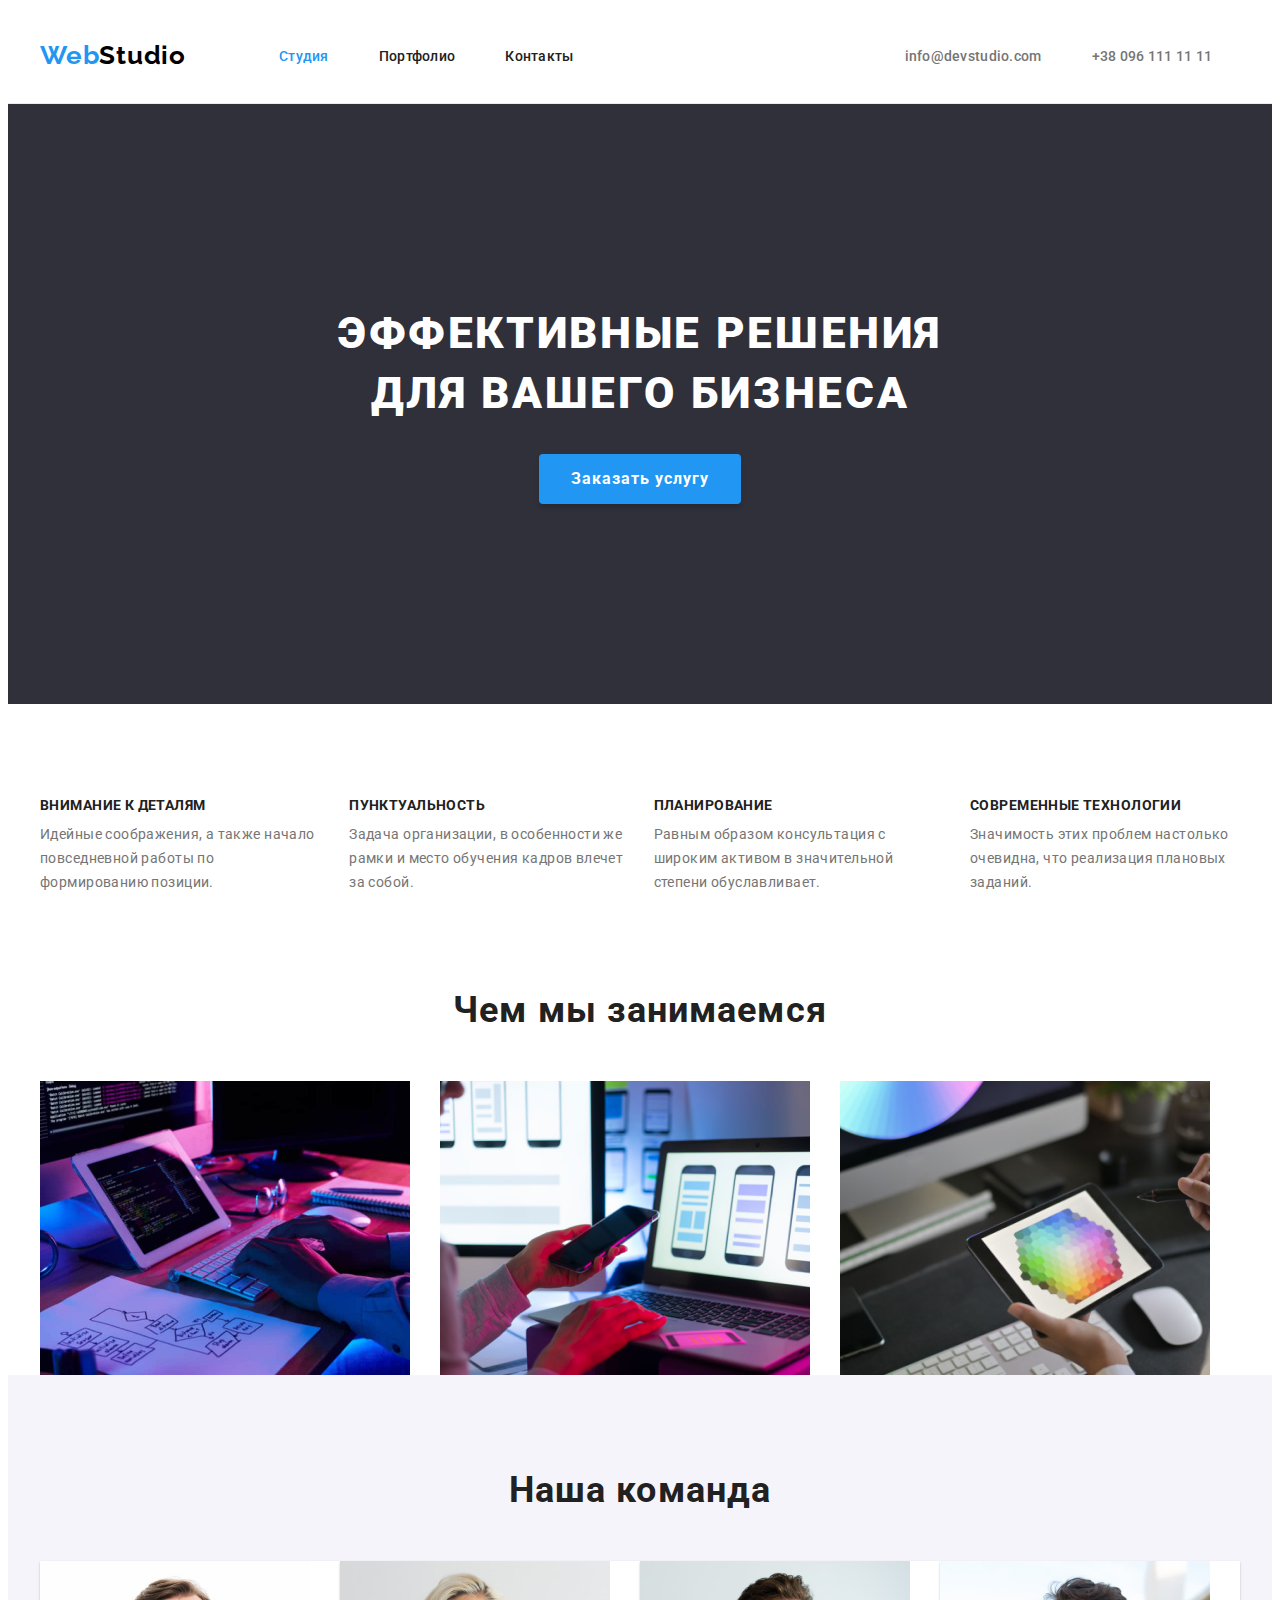
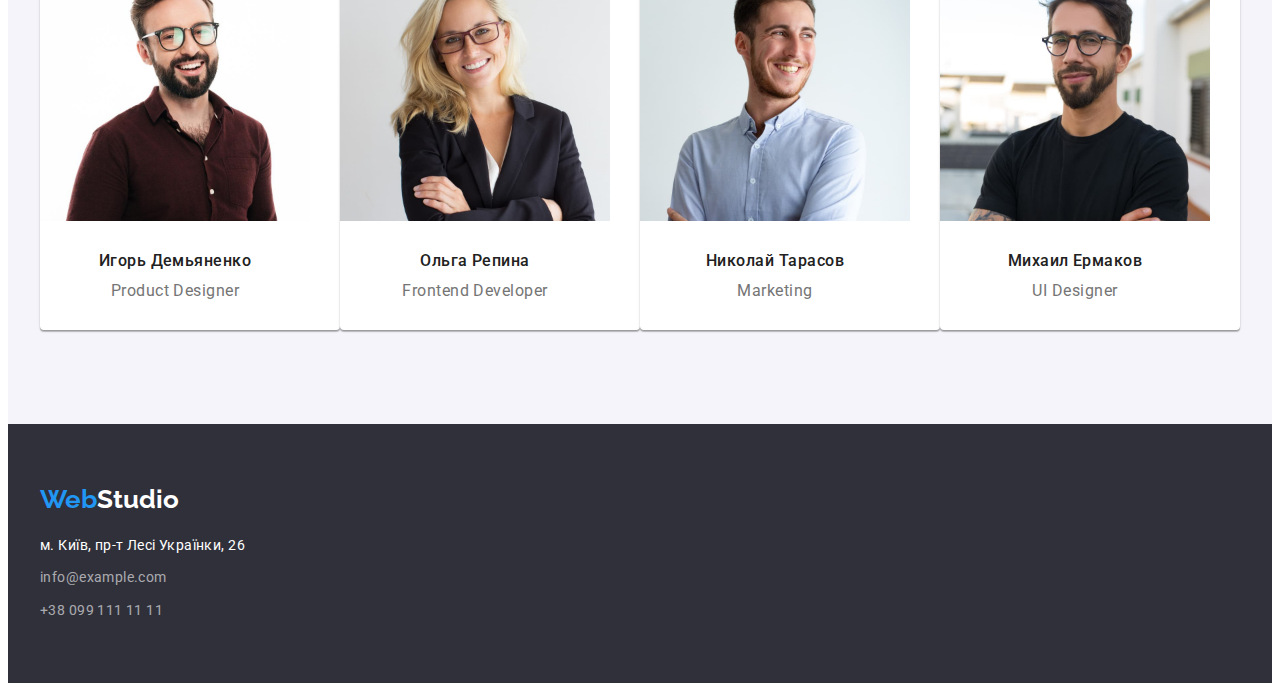
==== commit f45788d5: "correct" ====
--- a/index.html
+++ b/index.html
@@ -78,22 +78,30 @@
             <h2 class="team-list">Наша команда</h2>
             <ul class="team">
                 <li class="item"><img src="./imges/image11.jpg" alt="Игорь Демьяненко" width="270">
+                <div class="name-p">
                     <h3 class="team-name">Игорь Демьяненко</h3>
                     <p class="proffession">Product Designer</p>
+                </div>
                 </li>
                 <li class="item"><img src="./imges/image22.jpg" alt="Ольга Репина" width="270">
+                    <div class="name-p">
                     <h3 class="team-name">Ольга Репина</h3>
                     <p class="proffession">Frontend Developer</p>
+                </div>
                 </li>
                 <li class="item">
                     <img src="./imges/image33.jpg" alt="Николай Тарасов" width="270">
+                    <div class="name-p">
                     <h3 class="team-name">Николай Тарасов</h3>
                     <p class="proffession">Marketing</p>
+                </div>
                 </li>
                 <li class="item">
                     <img src="./imges/image44.jpg" alt="Михаил Ермаков" width="270">
+                    <div class="name-p">
                     <h3 class="team-name">Михаил Ермаков</h3>
                     <p class="proffession">UI Designer</p>
+                </div>
                 </li>
             </ul>
         </div>
@@ -102,7 +110,7 @@
     <!--foo-->
     <footer class="footer">
         <div class="conteiner">
-        <a class="logo-footer" href="./index.html"><span class="logo-wight">Web</span>Studio</a>
+        <a class="logo-footer" href="./index.html">Web<span class="logo-wight">Studio</span></a>
         <address >
             <ul class="adress">
                 <li class="item"><a class="maps" href="https://goo.gl/maps/7KF9bq7pgSn1SmcG7" target="_blank" rel="noopener noreferrer">м. Київ, пр-т Лесі
--- a/сss/styles.css
+++ b/сss/styles.css
@@ -23,10 +23,8 @@
 padding: 0;}
 /* size all content */
 .conteiner{
-display: inline-block;
 width: 1200px;
-margin-right: 200px;
-margin-left: 200px;
+margin: auto;
 padding: 0 15px 0 15px;
 }
 
@@ -38,10 +36,10 @@
  
 /* header */
 .head{
-    margin: 0;
-    padding: 0;
+    padding-top:32px;
+    padding-bottom:32px;
     border-bottom: 1px solid var(--border-color);
-    width: 1600px;
+
 }
 .conteiner.header{
 display:flex; 
@@ -49,7 +47,6 @@
 }
 /* logo */
 .logo {
-
 font-family:'Raleway';
 font-weight: 700;
 margin-left: 0;
@@ -118,19 +115,16 @@
 .adress-header .adress-link:hover,.adress-header .adress-link:focus{
     color: var(--acsent-color);
 }
+
 /* hero */
 .hero{
-display: inline-block;
-height: 600px;
-width: 1600px;
-margin-bottom: 94px;
+padding-top: 200px;
+padding-bottom: 200px;
 text-align: center;
 background: #2F303A;
-
 }
 .hero-title{
-margin-top: 200px;
-margin-bottom: 30px;
+padding-bottom: 30px;
 font-weight: 900;
 font-size: 44px;
 line-height:1.36;
@@ -140,6 +134,7 @@
 color: var(--ptimari-bg-color);}
 
 .hero .button{
+padding: 10px 32px 10px 32px;
 font-family: inherit;
 font-weight: 700;
 font-size: 16px;
@@ -148,26 +143,27 @@
 letter-spacing: 0.06em;
 background-color: #2196F3;
 box-shadow: 0px 4px 4px rgba(0, 0, 0, 0.15);
+border: transparent;
 border-radius: 4px;
 color: var(--ptimari-bg-color);
 }
 /* peculiarities */
 .peculiarities{
-display: inline-block;
 padding: 0;
 display: flex;
+padding-top: 94px;
 padding-bottom: 94px;
 }
+
 .peculiarities .item{
-margin-right: 30px;
-padding: 0;
-width: 270px;
+min-width: 270px;
+padding-right: 30px;
 }
 .peculiarities .item:last-child{
-margin-right: 0;
+padding-right: 0;
 }
 .peculiarities-list{
-margin-bottom: 10px;
+padding-bottom: 10px;
 font-weight: 700;
 font-size: 14px;
 line-height: 1.14;
@@ -184,18 +180,19 @@
 }
 /* work tips */
 .work{
-    padding: 0;
-    display: flex;
-padding-bottom: 94px;
+padding: 0;
+display: flex;
+
+
 }
 .work .img{
-    margin-right: 30px;
+   padding-right: 30px;
 }
 .work .img:last-child{
-    margin-right: 0;
+    padding-right: 0;
 }
 .work-list{
-    margin-bottom: 50px;
+  padding-bottom: 50px;
     font-weight: 700;
     font-size: 36px;
     line-height: 1.17;
@@ -206,20 +203,18 @@
 
 /*team*/
 .teams{
-display: inline-block;
-padding-top: 94px;
-height: 648px;
-width: 1600px;
+padding-top: 94px;  
+padding-bottom: 94px;
 background-color: #F5F4FA
 }
 .team{
     padding: 0;
     display: flex;
-    margin-bottom: 94px;
+  
    
 }
 .team .item{
-margin-right: 30px;
+padding-right: 30px;
 text-align: center;
 border-bottom-left-radius:4px;
 border-bottom-right-radius: 4px;
@@ -243,17 +238,19 @@
 letter-spacing: 0.03em;
 color: var(--link-color);
 }
+.name-p{
+   padding-top: 30px;
+   padding-bottom: 30px;
+}
 .team-name{
-   padding-top: 30px;
-   padding-bottom: 10px;
-    font-weight: 500;
+font-weight: 500;
     font-size: 16px;
-    line-height: 19px;
+    line-height: 1.19;
     letter-spacing: 0.03em;
     color: var(--link-color);
 }
 .proffession {
-padding-bottom: 30px;
+padding-top: 10px;
 font-weight: 400;
 font-size: 16px;
 line-height: 1.19;
@@ -262,20 +259,24 @@
 }
 /* footer */
 .footer{
-height: 252px;
-width: 1600px;
+padding-top: 60px;
+padding-bottom: 60px;
 background: #2F303A;
 }
 .adress{padding: 0;
-    
+}
+.adress .item{
+    margin-bottom: 9px;
+}
+.adress .item:last-child{
+    margin-bottom: 0;
 }
 
 .logo-footer{
- display:block;
+ display:inline-block;
  margin-bottom: 20px;
 font-family: 'Raleway';
 font-weight: 700;
-margin-top: 60px;
 font-size: 26px;
 color: var(--acsent-color);
 text-decoration: none;
@@ -323,35 +324,43 @@
 
 /*button*/
 .section-ng {
-    cursor: pointer;
+padding-top: 94px; 
+padding-bottom: 94px;
+cursor: pointer;
 }
 .but{ 
-margin-top: 94px; 
+margin-bottom: 50px;
 display: flex;
 justify-content: center;
-padding: 0;
 }
 .but .item{
  margin-right: 8px;
- margin-bottom: 34px;
+
 }
 .but .item:last-child{
     margin-right: 0;
 }
-.but .list{
+.but .list{ 
+
+padding:6px 22px 6px 22px;
 font-family: inherit;
 font-weight: 500; 
-font-size: 16px; 
-box-shadow: 0px 4px 4px rgba(0, 0, 0, 0.15);
+font-size: 16px;
+line-height: 1.6;
+letter-spacing:0.03em;
+border:transparent;
+border-radius: 4px  ;
+box-shadow: 0px 4px 4px rgba(0, 0, 0, 0.25);
 }
 .but .list:hover{
 background-color: #2196F3;
 cursor: pointer
 }
 
+
 .but .list:hover{
- color: #FFFFFF;   
-}
+ color: #FFFFFF;
+ }
 .but .list:focus{
 background-color: #2196F3;    
 }
@@ -380,8 +389,8 @@
     margin-right: 0;
 }
 .gallery .list:nth-child(n+7){
-    margin-bottom: 0;
-   padding-bottom: 94px;
+    margin-bottom:0;
+   padding-bottom:0;
 }
 .gallery .title{
 font-family: 'Roboto';
@@ -391,6 +400,7 @@
 color: #212121;
 }
 .gallery .text{
+font-family: 'Roboto';
 font-weight:400;
 font-size: 16px ;
 line-height: 1.9; 
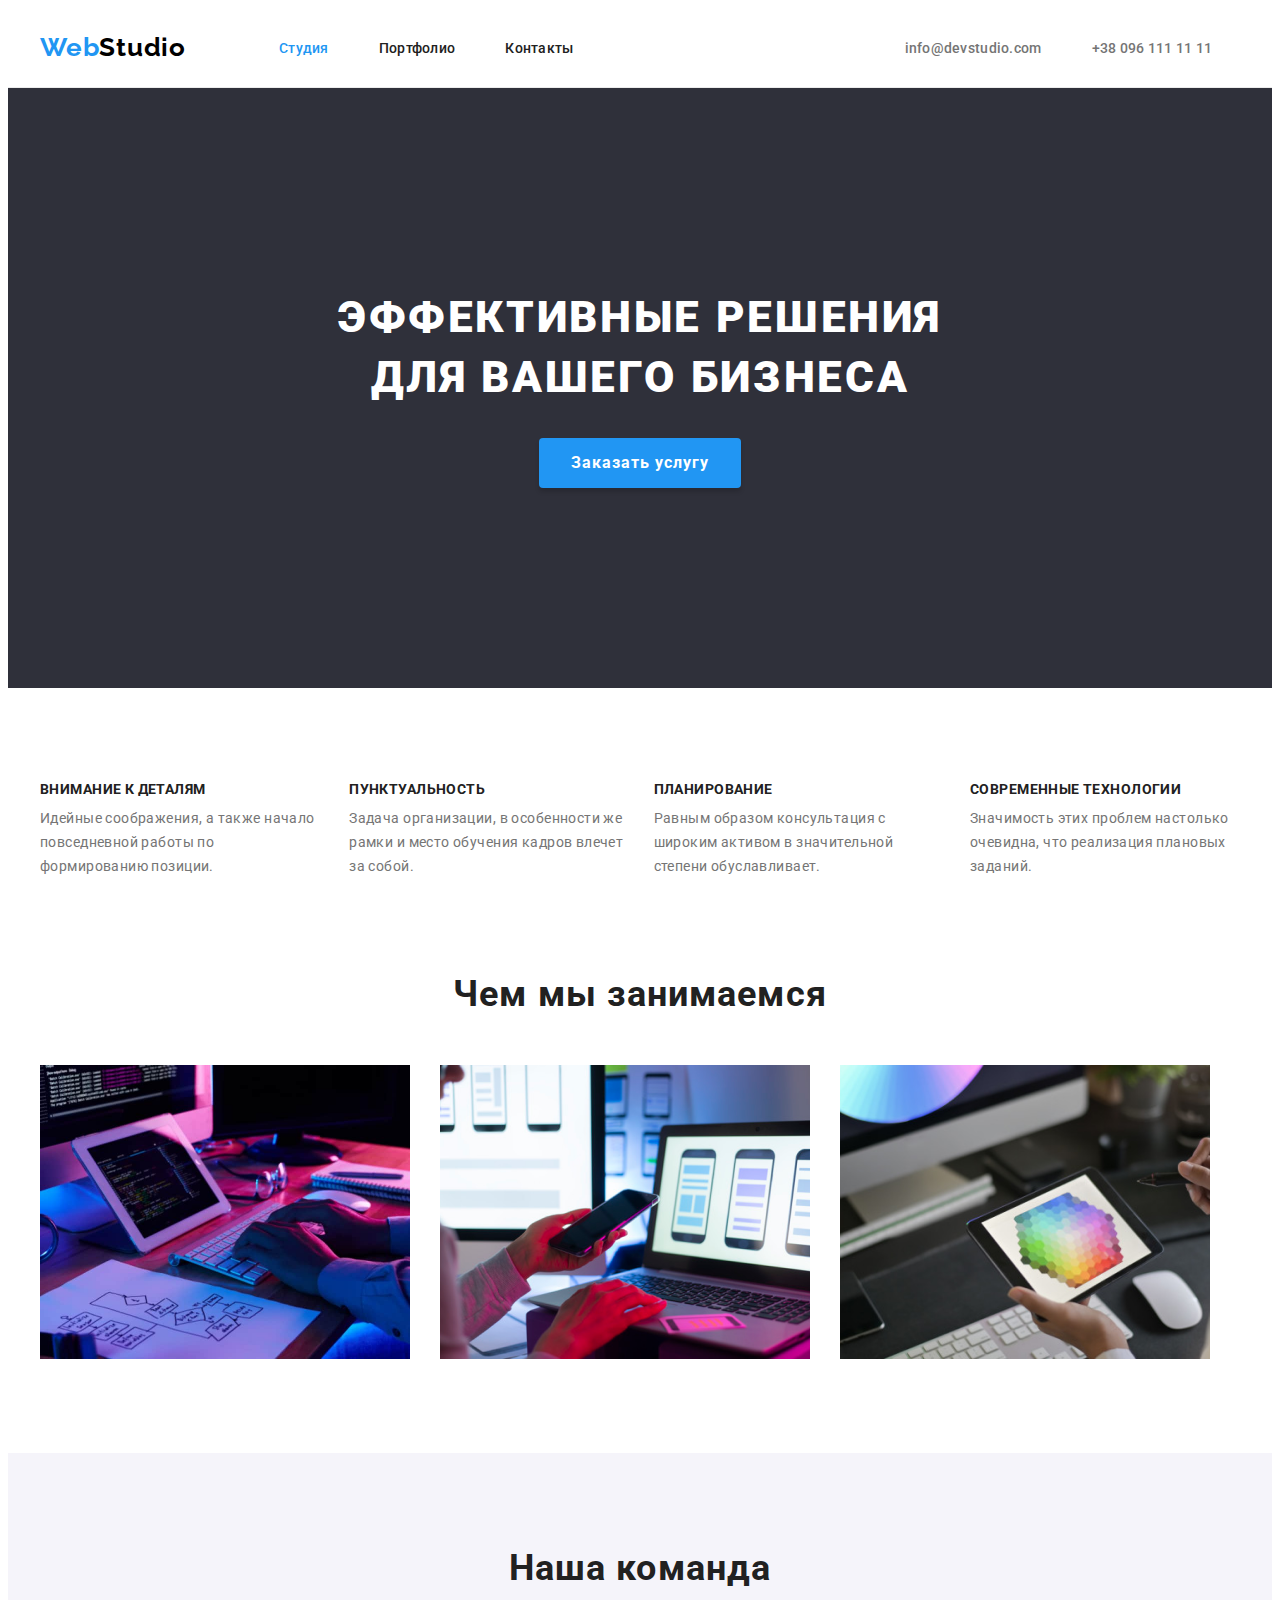
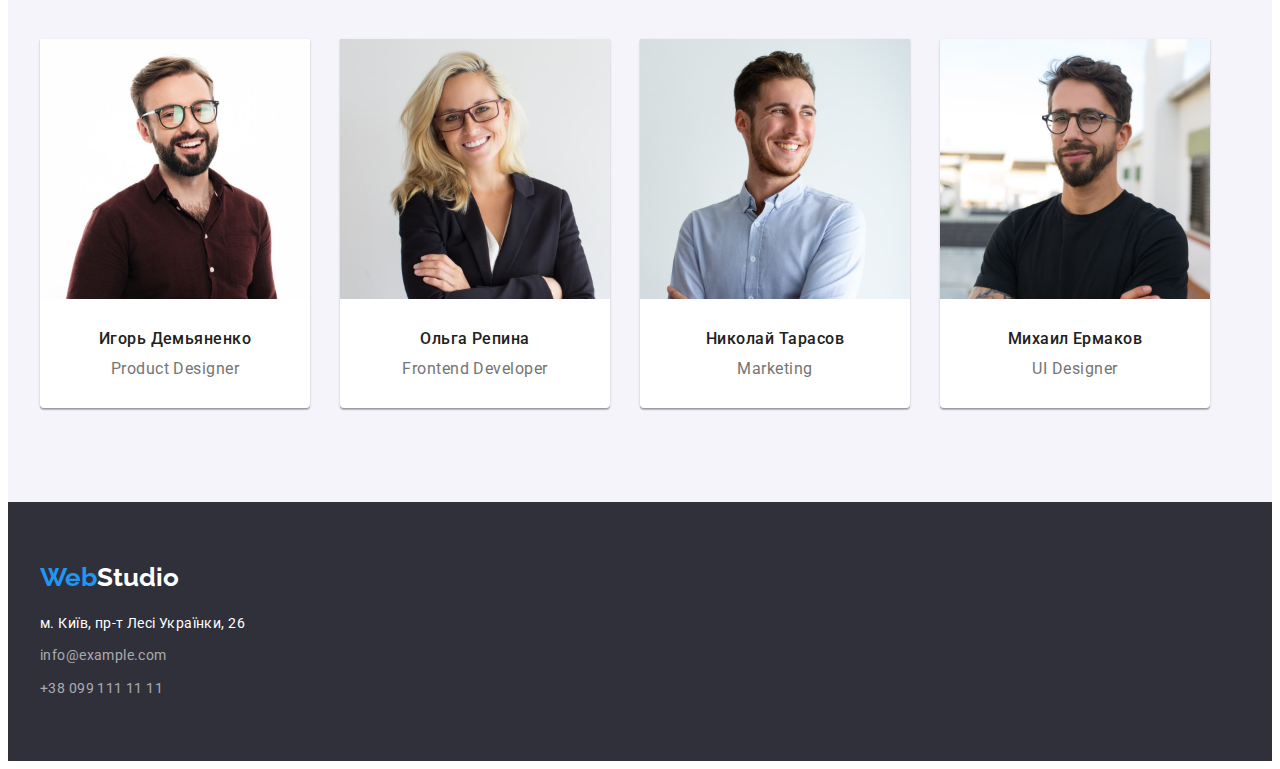
==== commit fadc68f2: "correct home work" ====
--- a/index.html
+++ b/index.html
@@ -37,7 +37,7 @@
         </div>
         </section>
         <!--skill description-->
-        <section >
+        <section class="skill-description">
             <div class="conteiner">
             <h2 class="visibility">Особенности</h2>
             <ul class="peculiarities">
@@ -60,7 +60,7 @@
         </div>
         </section>
         <!--work tips-->
-        <section >
+        <section class="work-tips">
             <div class="conteiner">
 
             <h2 class="work-list" >Чем мы занимаемся</h2>
--- a/сss/styles.css
+++ b/сss/styles.css
@@ -36,8 +36,8 @@
  
 /* header */
 .head{
-    padding-top:32px;
-    padding-bottom:32px;
+    padding-top:24px;
+    padding-bottom:24px;
     border-bottom: 1px solid var(--border-color);
 
 }
@@ -148,11 +148,15 @@
 color: var(--ptimari-bg-color);
 }
 /* peculiarities */
+.skill-description{
+padding-top: 94px;
+padding-bottom: 94px;
+
+}
 .peculiarities{
 padding: 0;
 display: flex;
-padding-top: 94px;
-padding-bottom: 94px;
+
 }
 
 .peculiarities .item{
@@ -179,6 +183,9 @@
 color: #757575;
 }
 /* work tips */
+.work-tips{
+padding-bottom: 94px;
+}
 .work{
 padding: 0;
 display: flex;
@@ -192,7 +199,7 @@
     padding-right: 0;
 }
 .work-list{
-  padding-bottom: 50px;
+  margin-bottom: 50px;
     font-weight: 700;
     font-size: 36px;
     line-height: 1.17;
@@ -214,7 +221,7 @@
    
 }
 .team .item{
-padding-right: 30px;
+margin-right: 30px;
 text-align: center;
 border-bottom-left-radius:4px;
 border-bottom-right-radius: 4px;
@@ -341,7 +348,6 @@
     margin-right: 0;
 }
 .but .list{ 
-
 padding:6px 22px 6px 22px;
 font-family: inherit;
 font-weight: 500; 
@@ -350,7 +356,7 @@
 letter-spacing:0.03em;
 border:transparent;
 border-radius: 4px  ;
-box-shadow: 0px 4px 4px rgba(0, 0, 0, 0.25);
+
 }
 .but .list:hover{
 background-color: #2196F3;
